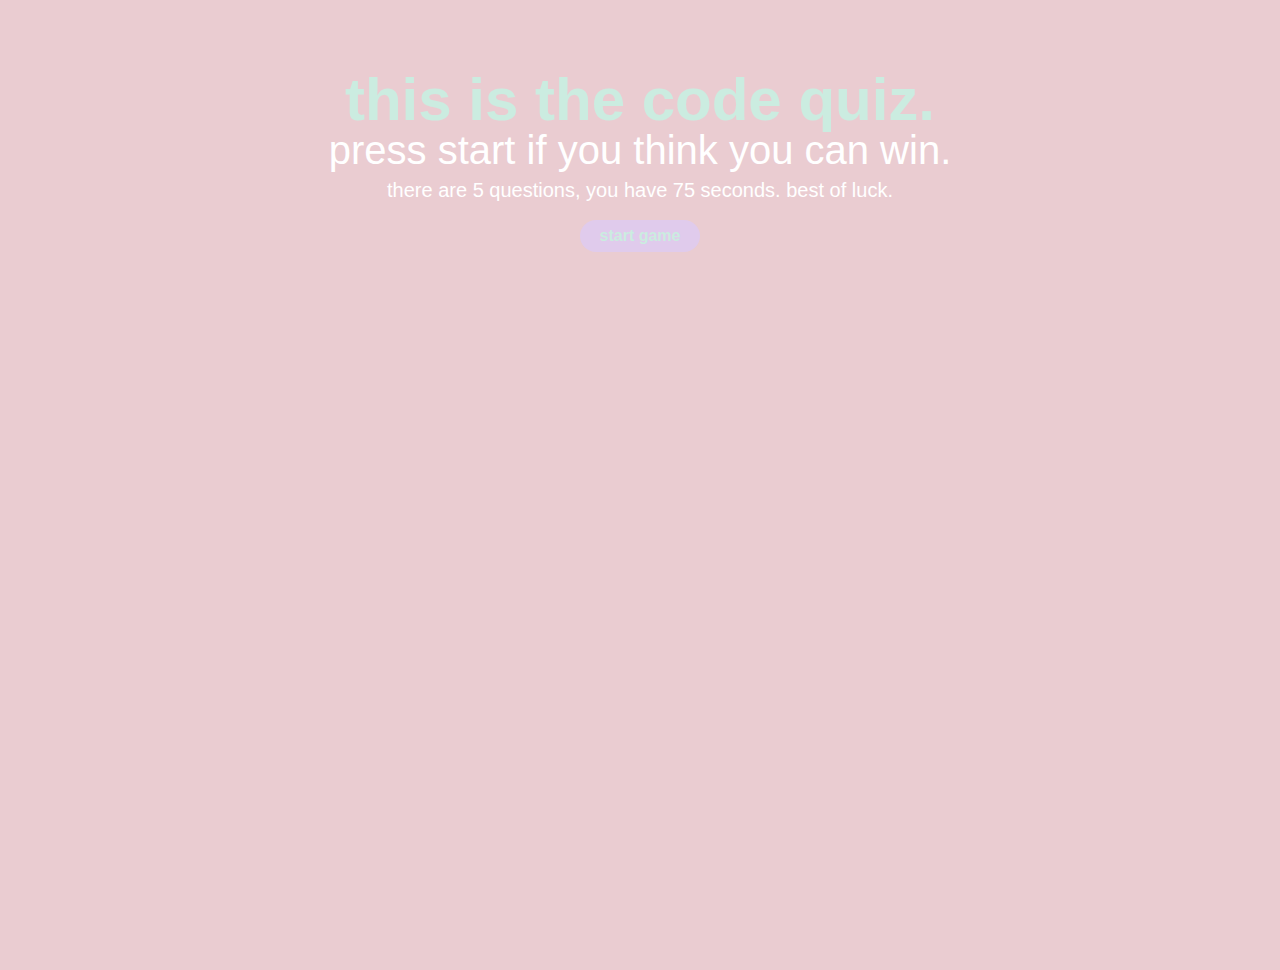
==== index.html @ c279adad "app working through start, not showing questions" ====
<!DOCTYPE html>
<html lang="en">
<head>
    <meta charset="UTF-8">
    <meta http-equiv="X-UA-Compatible" content="IE=edge">
    <meta name="viewport" content="width=device-width, initial-scale=1.0">
    <link rel="stylesheet" href="./assets/css/reset.css" />
    <link rel="stylesheet" href="./assets/css/style.css" />
    <title>code quiz: do you have what it takes?</title>
</head>
<body>

    <!-- homepage -->
    <div class="home-container" id="home-container">
        <h1>this is the code quiz.</h1>
        <p>press start if you think you can win.</p>
        <p class="p2">there are 5 questions, you have 75 seconds. best of luck.</p>
        <div class="start-btn-container">
            <button class="start-btn" id="start-btn" type="button">start game</button>
        </div>
    </div>
    <main>
    <!-- timer and quiz -->
    <div class="time" style="text-align:right;">
        <div id="main"></div>
    </div>
    </main>
    <script src="./assets/js/script.js"></script>
</body>
</html>
---- assets/css/style.css ----
:root {
    --blue: #cbece0; 
    --neutral: #e0cbec;
    --correct: #d7eccb;
    --incorrect: #eccfcb;
}

* {
    background-color: rgb(234, 204, 209);
}

/* homepage */
.home-container {
    margin-top: 70px;
}

h1 {
    color: var(--blue);
    font-size: 60px;
    text-align: center;
}

p {
    color: white;
    font-size: 40px;
    text-align: center;
}

.p2 {
    margin: 10px;
    color: white;
    font-size: 20px;
    text-align: center;
}

.start-btn-container {
    display: flex;
    justify-content: center;
    align-items: center;
    margin: 20px;
}

.start-btn {
    background-color: var(--neutral);
    border-radius: 100px;
    color: var(--blue);
    padding: 7px 20px;
    text-decoration: none;
    border: 0;
    font-weight: bold;
}

/* timer */
.time {
    color: var(--blue);
    font-size: 18px;
    font-weight: bold;
    margin-right: 15px;
    margin-top: 20px;
}

/* quiz */
.question-container {
    margin: 20px;
    text-align: center;
    justify-content: center;
}

h2 {
    color: var(--blue);
    font-size: 30px;
    text-align: center;
}
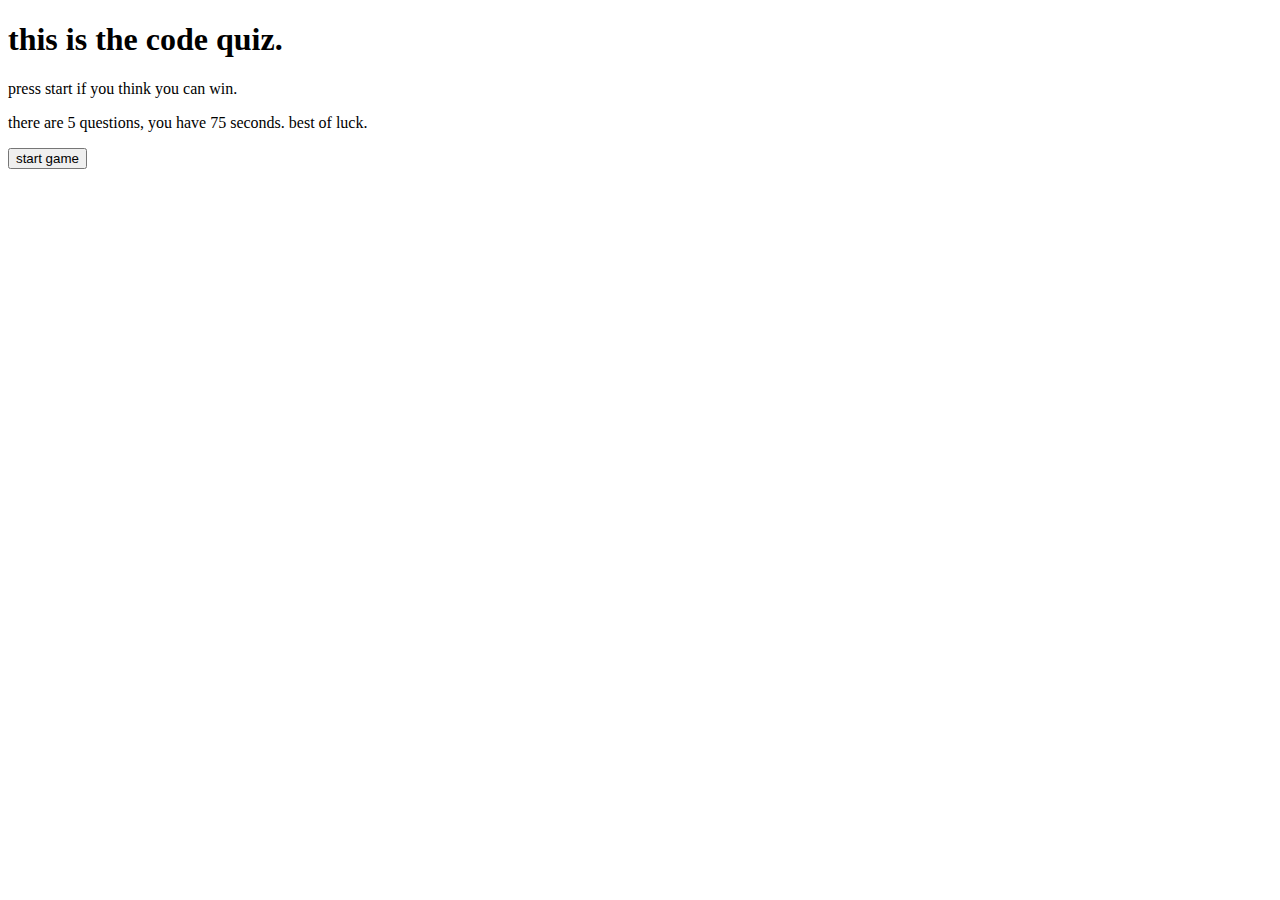
==== commit 19f4b2b2: "corrected js link" ====
--- a/index.html
+++ b/index.html
@@ -4,8 +4,8 @@
     <meta charset="UTF-8">
     <meta http-equiv="X-UA-Compatible" content="IE=edge">
     <meta name="viewport" content="width=device-width, initial-scale=1.0">
-    <link rel="stylesheet" href="./assets/css/reset.css" />
-    <link rel="stylesheet" href="./assets/css/style.css" />
+    <!-- <link rel="stylesheet" href="./assets/css/reset.css" />
+    <link rel="stylesheet" href="./assets/css/style.css" /> -->
     <title>code quiz: do you have what it takes?</title>
 </head>
 <body>
@@ -21,10 +21,15 @@
     </div>
     <main>
     <!-- timer and quiz -->
-    <div class="time" style="text-align:right;">
+    <div style="text-align:right;">
+        <h1 class="time"></h1>
         <div id="main"></div>
+        <button class="answer-btn" id="answer1">1</button>
+        <button class="answer-btn" id="answer2">2</button>
+        <button class="answer-btn" id="answer3">3</button>
+        <button class="answer-btn" id="answer4">4</button>
     </div>
     </main>
-    <script src="./assets/js/script.js"></script>
+    <script src="./assets/script.js"></script>
 </body>
 </html>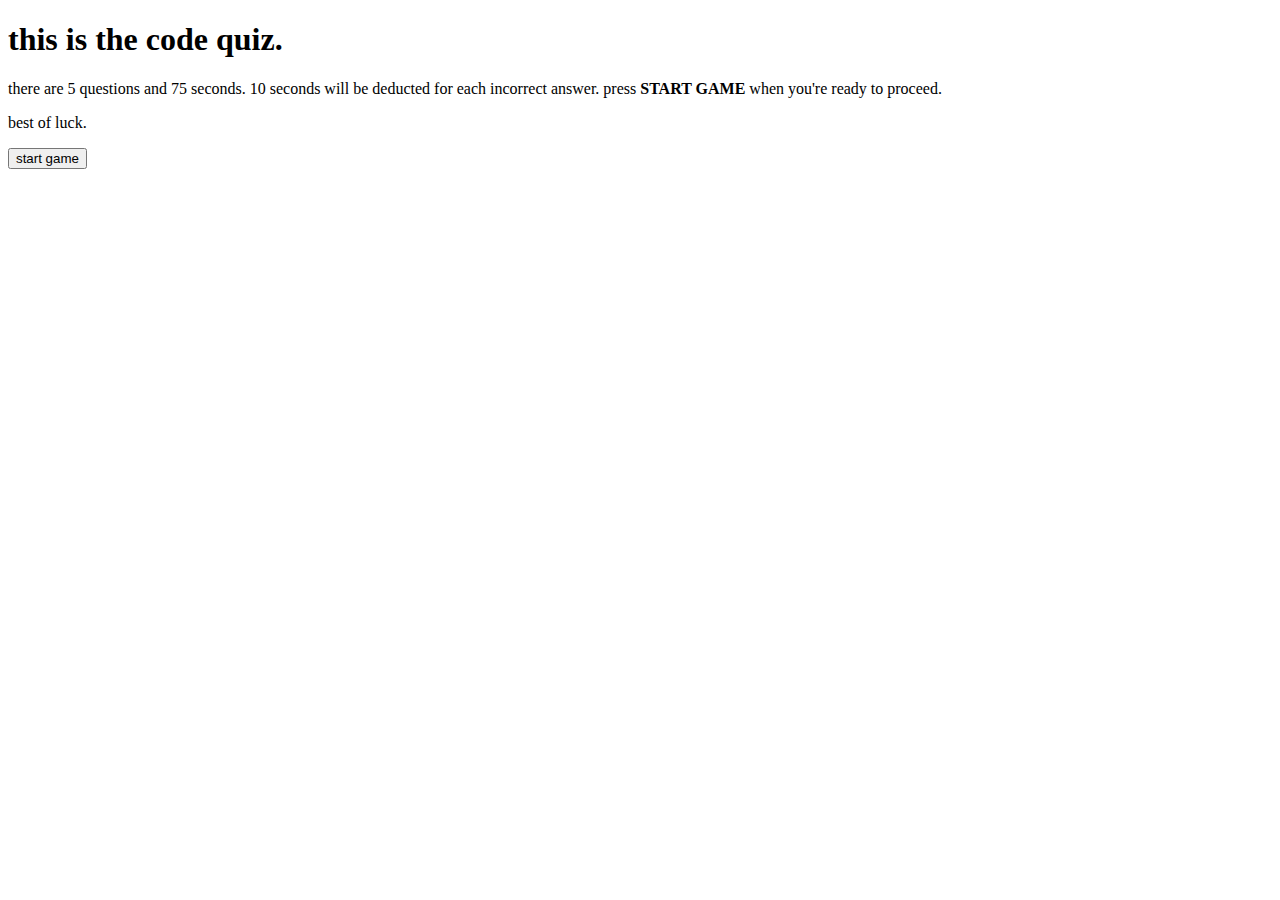
==== commit 75beeecc: "final commit" ====
--- a/index.html
+++ b/index.html
@@ -1,35 +1,60 @@
 <!DOCTYPE html>
 <html lang="en">
-<head>
-    <meta charset="UTF-8">
-    <meta http-equiv="X-UA-Compatible" content="IE=edge">
-    <meta name="viewport" content="width=device-width, initial-scale=1.0">
-    <!-- <link rel="stylesheet" href="./assets/css/reset.css" />
-    <link rel="stylesheet" href="./assets/css/style.css" /> -->
+  <head>
+    <meta charset="UTF-8" />
+    <meta http-equiv="X-UA-Compatible" content="IE=edge" />
+    <meta name="viewport" content="width=device-width, initial-scale=1.0" />
+    <link rel="stylesheet" href="https://cdn.simplecss.org/simple.css" />
+    <link rel="stylesheet" href="./assets/css/style.css" />
     <title>code quiz: do you have what it takes?</title>
-</head>
-<body>
-
+  </head>
+  <body>
     <!-- homepage -->
     <div class="home-container" id="home-container">
-        <h1>this is the code quiz.</h1>
-        <p>press start if you think you can win.</p>
-        <p class="p2">there are 5 questions, you have 75 seconds. best of luck.</p>
-        <div class="start-btn-container">
-            <button class="start-btn" id="start-btn" type="button">start game</button>
-        </div>
+      <h1>this is the code quiz.</h1>
+      <p>
+        there are 5 questions and 75 seconds. 10 seconds will be deducted for
+        each incorrect answer. press
+        <span style="font-weight: bolder">START GAME</span> when you're ready to
+        proceed.
+      </p>
+      <p>best of luck.</p>
+      <div class="start-btn-container">
+        <button class="start-btn" id="start-btn" type="button">
+          start game
+        </button>
+      </div>
     </div>
-    <main>
     <!-- timer and quiz -->
-    <div style="text-align:right;">
-        <h1 class="time"></h1>
-        <div id="main"></div>
-        <button class="answer-btn" id="answer1">1</button>
-        <button class="answer-btn" id="answer2">2</button>
-        <button class="answer-btn" id="answer3">3</button>
-        <button class="answer-btn" id="answer4">4</button>
+    <div class="quiz-container" style="text-align: right">
+      <p class="time"></p>
+      <div class="scorecard"></div>
+      <div id="main"></div>
+      <button class="answer-btn" id="answer1"></button>
+      <button class="answer-btn" id="answer2"></button>
+      <button class="answer-btn" id="answer3"></button>
+      <button class="answer-btn" id="answer4"></button>
+      <div class="feedback"></div>
+      <button id="next-btn">next</button>
     </div>
-    </main>
-    <script src="./assets/script.js"></script>
-</body>
-</html>+    <!-- game over / submit score -->
+    <section class="scorePage">
+      <div class="highscore-container"></div>
+      <form id="highscore-form" method="post">
+        <input type="input" id="submit-initials" placeholder="your initials" />
+        <button type="button" value="submit" id="saveScoreBtn">
+          save score
+        </button>
+      </form>
+      <button type="button" id="try-again">try again</button>
+      <button type="button" id="highscoreBtn">view highscores</button>
+    </section>
+
+    <section>
+      <ul id="scoreBoard"></ul>
+      <button type="button" id="refresh">try again</button>
+    </section>
+
+    <script src="./assets/js/script.js"></script>
+  </body>
+</html>
--- a/assets/css/style.css
+++ b/assets/css/style.css
@@ -0,0 +1,7 @@
+*{
+    list-style-type: none;
+};
+
+.time {
+    font-weight: bolder;
+};